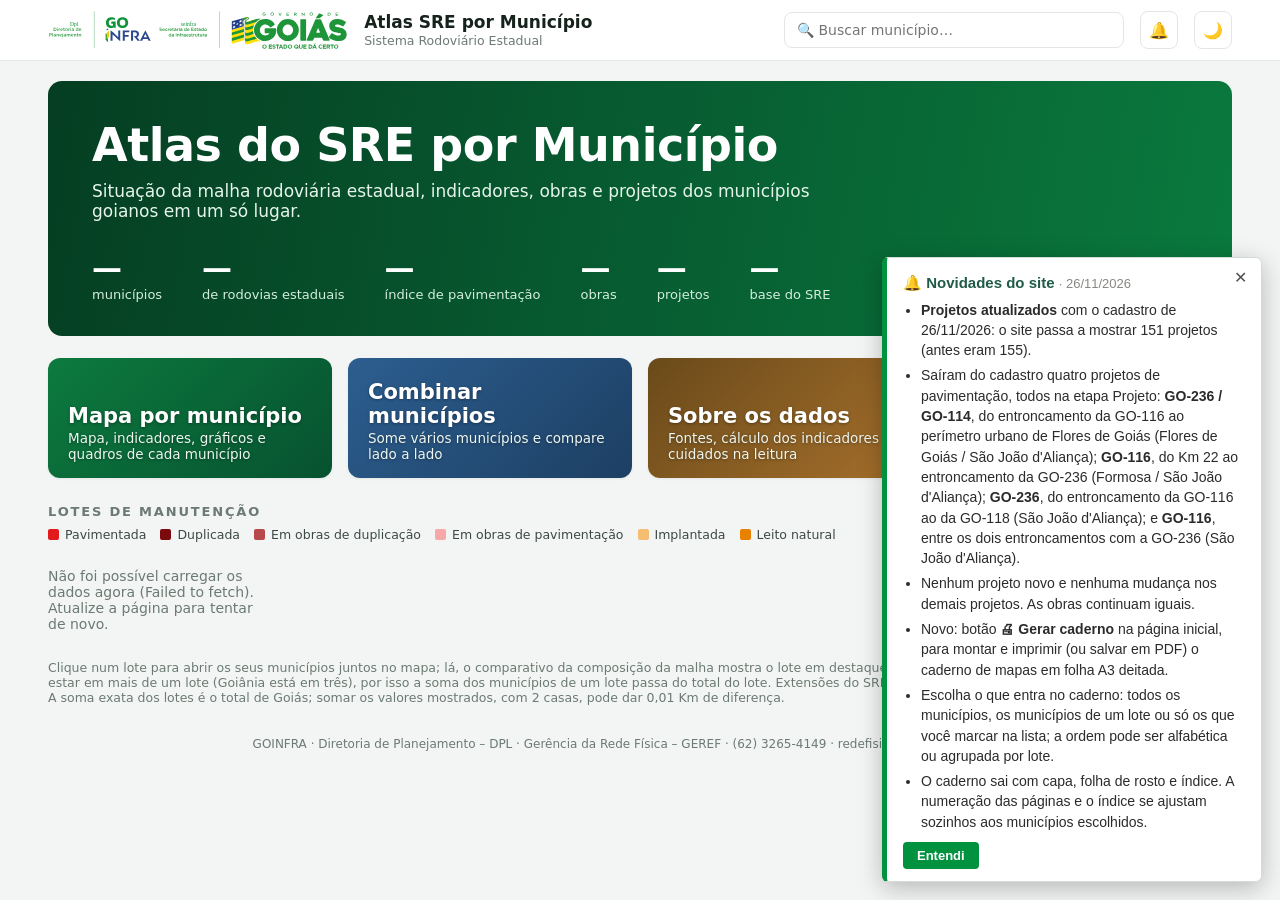
==== index.html @ 4f6c5c05 "Novidades: detalhe dos projetos de 26/11/2026" ====
<!doctype html>
<html lang="pt-BR">
<head>
<meta charset="utf-8">
<meta name="viewport" content="width=device-width, initial-scale=1">
<title>Atlas SRE por Município – GOINFRA</title>
<meta name="description" content="Sistema Rodoviário Estadual – SRE por município: situação da malha, indicadores, obras e projetos dos 246 municípios de Goiás, atualizado mensalmente.">
<link rel="icon" type="image/svg+xml" href="img/favicon.svg?v=1">
<meta name="theme-color" content="#00923f">
<meta property="og:type" content="website">
<meta property="og:locale" content="pt_BR">
<meta property="og:site_name" content="GOINFRA">
<meta property="og:title" content="Atlas SRE por Município – GOINFRA">
<meta property="og:description" content="Situação da malha rodoviária estadual, indicadores, obras e projetos de cada um dos 246 municípios de Goiás.">
<meta property="og:url" content="https://lucianogeopro.github.io/atlas-sre-painel/">
<meta property="og:image" content="https://lucianogeopro.github.io/atlas-sre-painel/img/capa.jpg">
<meta property="og:image:width" content="1902">
<meta property="og:image:height" content="1345">
<meta name="twitter:card" content="summary_large_image">
<link rel="stylesheet" href="inicio.css?v=2">
<!-- tema: sempre abre no claro; o escuro vale só enquanto a aba estiver aberta (sessionStorage) -->
<script>try { if (/tema=escuro/.test(location.search) || sessionStorage.getItem("painel-tema") === "escuro") document.documentElement.dataset.tema = "escuro"; } catch (e) {}</script>
<style>.atalhos{grid-template-columns:repeat(4,minmax(0,1fr))}.at-cad{background:linear-gradient(135deg,#5a2d82,#8a4fc0)}@media(max-width:900px){.atalhos{grid-template-columns:minmax(0,1fr)}}</style>
</head>
<body>
<!-- página inicial (18/11/2026), no modelo do painel do SIPLAWEB: números de Goiás, cartões por lote e atalhos -->
<header class="topo">
  <img src="img/logo.svg" alt="DPL · GOINFRA · SEINFRA · Governo de Goiás">
  <div class="marca">Atlas SRE por Município<small>Sistema Rodoviário Estadual</small></div>
  <div class="espaco"></div>
  <div class="busca-ini">
    <input id="q" type="search" placeholder="🔍 Buscar município…" autocomplete="off" aria-label="Buscar município">
    <ul id="sug" class="sug" role="listbox" hidden></ul>
  </div>
  <button id="novid-btn" class="tema" type="button" title="Novidades: histórico de atualizações do site" aria-label="Novidades do site">🔔</button>
  <button id="tema" class="tema" type="button" title="Alternar tema claro/escuro">🌙</button>
</header>

<section class="hero">
  <span class="hero-svg" id="heroSvg"></span>
  <div class="hero-conteudo">
    <h1>Atlas do SRE por Município</h1>
    <p>Situação da malha rodoviária estadual, indicadores, obras e projetos dos municípios goianos em um só lugar.</p>
    <div class="numeros">
      <div><b id="nMun">—</b><span>municípios</span></div>
      <div><b id="nKm">—</b><span>de rodovias estaduais</span></div>
      <div><b id="nIdx">—</b><span>índice de pavimentação</span></div>
      <div><b id="nObra">—</b><span>obras</span></div>
      <div><b id="nProj">—</b><span>projetos</span></div>
      <div><b id="nMes">—</b><span>base do SRE</span></div>
    </div>
  </div>
</section>

<main>
  <nav class="atalhos" aria-label="Atalhos">
    <a class="atalho at-mapa" href="mapa.html"><span class="at-svg" id="atSvgMapa"></span><div><b>Mapa por município</b><span>Mapa, indicadores, gráficos e quadros de cada município</span></div></a>
    <a class="atalho at-comb" href="mapa.html?combinar=1"><span class="at-svg" id="atSvg"></span><div><b>Combinar municípios</b><span>Some vários municípios e compare lado a lado</span></div></a>
    <a class="atalho at-sobre" href="mapa.html?sobre=1"><div><b>Sobre os dados</b><span>Fontes, cálculo dos indicadores e cuidados na leitura</span></div></a>
    <a class="atalho at-cad" href="caderno.html"><div><b>🖨 Gerar caderno</b><span>Monte e imprima o caderno com todos ou só os municípios escolhidos</span></div></a>
  </nav>

  <h2>Lotes de manutenção</h2>
  <div class="legenda-sit" id="legSit"></div>
  <nav class="grade" id="grade" aria-label="Lotes de manutenção"><p class="aguarde">Carregando…</p></nav>
  <p class="nota">Clique num lote para abrir os seus municípios juntos no mapa; lá, o comparativo da composição da malha mostra o lote
    em destaque, só com a malha dentro dele. Um município pode estar em mais de um lote (Goiânia está em três), por isso a soma dos
    municípios de um lote passa do total do lote. Extensões do SRE de <span class="mes-txt">…</span>:
    rodovias estaduais principais, sem planejadas. A soma exata dos lotes é o total de Goiás; somar os valores
    mostrados, com 2 casas, pode dar 0,01 Km de diferença.</p>
</main>
<div class="rodape">GOINFRA · Diretoria de Planejamento – DPL · Gerência da Rede Física – GEREF · (62) 3265-4149 · redefisica.goinfra@goias.gov.br</div>

<script src="inicio.js?v=3"></script>
<script src="novidades.js?v=32"></script>
</body>
</html>
---- inicio.css ----
/* página inicial do ATLAS_PAINEL (18/11/2026) — modelo do painel inicial do SIPLAWEB */
:root {
  --fundo: #f3f5f4; --sup: #fff; --borda: #e2e7e4; --tit: #16221c; --txt: #3c4943; --muted: #6b7a72; --verde: #00923f;
  --brand: #1f5b46; --sombra: 0 1px 3px rgba(16, 40, 28, .07); --sombra2: 0 8px 22px rgba(16, 40, 28, .14); --lote-bg: #eef3f0;
  --lote-go: #d5ddd8; --lote-sel: #00923f;
}
:root[data-tema=escuro] {
  --fundo: #121416; --sup: #1c1f21; --borda: #363a3d; --tit: #ecece7; --txt: #c9c9c3; --muted: #8b8a85; --brand: #6cc59a;
  --sombra: none; --sombra2: 0 8px 22px rgba(0, 0, 0, .5); --lote-bg: #24282a; --lote-go: #3a4043; --lote-sel: #3fbf78;
}
* { box-sizing: border-box; }
html, body { margin: 0; background: var(--fundo); color: var(--txt); font-family: "Segoe UI", Inter, system-ui, Arial, sans-serif; }
body { font-size: 14px; overflow-x: hidden; }

.topo { display: flex; align-items: center; gap: 16px; padding: 10px 48px; background: var(--sup); border-bottom: 1px solid var(--borda); }
.topo > img { height: 40px; width: auto; display: block; }
[data-tema=escuro] .topo > img { background: #fff; border-radius: 6px; padding: 3px 6px; }
.marca { font-size: 17px; font-weight: 700; color: var(--tit); line-height: 1.2; }
.marca small { display: block; font-size: 12.5px; font-weight: 500; color: var(--muted); }
.espaco { flex: 1; }
.busca-ini { position: relative; width: min(340px, 40vw); }
.busca-ini input { width: 100%; font: inherit; font-size: 14px; padding: 9px 12px; border: 1px solid var(--borda); border-radius: 8px;
  background: var(--sup); color: var(--tit); }
.busca-ini input:focus { outline: 2px solid var(--verde); border-color: transparent; }
.sug { position: absolute; z-index: 50; left: 0; right: 0; top: 100%; margin: 3px 0 0; padding: 4px 0; list-style: none; background: var(--sup);
  border: 1px solid var(--borda); border-radius: 8px; box-shadow: var(--sombra2); max-height: 320px; overflow-y: auto; }
.sug li { padding: 7px 12px; cursor: pointer; color: var(--tit); }
.sug li.ativo, .sug li:hover { background: var(--lote-bg); color: var(--verde); }
.sug li.nada { color: var(--muted); cursor: default; font-style: italic; }
.tema { width: 38px; height: 38px; border: 1px solid var(--borda); border-radius: 8px; background: var(--sup); cursor: pointer; font-size: 16px; }

/* faixa de destaque */
.hero { margin: 20px 48px 0; border-radius: 14px; overflow: hidden; color: #fff; position: relative;
  background: linear-gradient(100deg, #053e22 0%, #075c31 50%, #0a7a3d 100%); }
.hero-svg { position: absolute; right: 3%; top: -8%; bottom: -8%; width: 34%; opacity: .5; pointer-events: none; }
.hero-svg svg { width: 100%; height: 100%; }
.hero-conteudo { position: relative; padding: 40px 44px 34px; }
.hero h1 { margin: 0; font-size: 46px; font-weight: 800; letter-spacing: -.01em; line-height: 1.05; }
.hero p { margin: 12px 0 0; font-size: 17px; max-width: 760px; color: #e6f5ec; }
.numeros { display: flex; flex-wrap: wrap; gap: 14px 40px; margin-top: 30px; }
.numeros div { display: flex; flex-direction: column; }
.numeros b { font-size: 30px; font-weight: 800; line-height: 1.1; }
.numeros span { font-size: 13px; color: #d4eedd; margin-top: 3px; }

main { padding: 22px 48px 10px; }
h2 { margin: 26px 0 8px; font-size: 13px; font-weight: 700; letter-spacing: .14em; text-transform: uppercase; color: var(--muted); }

/* atalhos grandes */
.atalhos { display: grid; grid-template-columns: repeat(3, minmax(0, 1fr)); gap: 16px; }
.atalho { position: relative; min-height: 120px; display: flex; align-items: flex-end; padding: 16px 20px; border-radius: 12px; overflow: hidden;
  color: #fff; text-decoration: none; box-shadow: var(--sombra); transition: transform .15s, box-shadow .15s; }
.atalho:hover { transform: translateY(-2px); box-shadow: var(--sombra2); }
.atalho > div { position: relative; z-index: 1; display: flex; flex-direction: column; text-shadow: 0 1px 3px rgba(0,0,0,.35); }
.atalho b { font-size: 21px; font-weight: 800; }
.atalho span { font-size: 13.5px; color: #eef7f1; margin-top: 2px; }
.at-mapa { background: linear-gradient(135deg, #0c7a3e, #075230); }
.at-comb { background: linear-gradient(135deg, #2c5e8f, #1d3f63); }
.at-svg { position: absolute; right: -10px; top: -10px; bottom: -10px; width: 62%; opacity: .55; }
.at-svg svg { width: 100%; height: 100%; }
.at-sobre { background: linear-gradient(135deg, #6a4a1a, #a8712c); }

/* cartões dos lotes */
.legenda-sit { display: flex; flex-wrap: wrap; gap: 4px 14px; margin: 0 0 12px; font-size: 12.5px; }
.legenda-sit span { display: inline-flex; align-items: center; gap: 6px; }
.legenda-sit i { width: 11px; height: 11px; border-radius: 2px; display: inline-block; }
.grade { display: grid; grid-template-columns: repeat(auto-fill, minmax(190px, 1fr)); gap: 14px; }
.cartao { display: flex; flex-direction: column; background: var(--sup); border: 1px solid var(--borda); border-radius: 12px; overflow: hidden;
  color: inherit; text-decoration: none; box-shadow: var(--sombra); transition: transform .15s, box-shadow .15s; }
.cartao:hover { transform: translateY(-2px); box-shadow: var(--sombra2); }
.cartao .foto { position: relative; height: 112px; background: var(--lote-bg); }
.cartao .foto svg { position: absolute; inset: 8px; width: calc(100% - 16px); height: calc(100% - 16px); }
.cartao .sigla { position: absolute; left: 10px; top: 10px; z-index: 1; background: var(--sup); color: var(--verde); font-weight: 800;
  font-size: 11.5px; letter-spacing: .05em; padding: 3px 8px; border-radius: 6px; box-shadow: 0 1px 3px rgba(0,0,0,.15); }
.cartao .corpo { padding: 12px 14px 14px; display: flex; flex-direction: column; gap: 6px; flex: 1; }
.cartao .nome { font-size: 15.5px; font-weight: 700; color: var(--tit); }
.cartao .total { display: flex; align-items: baseline; gap: 6px; }
.cartao .total b { font-size: 19px; font-weight: 800; color: var(--tit); }
.cartao .total span, .cartao .mun { font-size: 12.5px; color: var(--muted); }
.cartao .idx { font-size: 12.5px; color: var(--txt); }
.cartao .barra { display: flex; height: 8px; border-radius: 4px; overflow: hidden; background: var(--lote-bg); margin-top: auto; }
.cartao .barra i { display: block; height: 100%; }
.aguarde { color: var(--muted); }
.nota { font-size: 12.5px; color: var(--muted); margin: 14px 0 0; }
.rodape { text-align: center; padding: 22px 48px 28px; font-size: 12px; color: var(--muted); }

@media (max-width: 1000px) {
  .topo, main { padding-left: 16px; padding-right: 16px; }
  .hero { margin: 16px 16px 0; }
  .atalhos { grid-template-columns: minmax(0, 1fr); }
  .hero h1 { font-size: 34px; }
}
@media (max-width: 640px) {
  .topo { flex-wrap: wrap; }
  .topo > img { height: 30px; }
  .espaco { display: none; }
  .busca-ini { order: 5; width: 100%; }
  .hero-conteudo { padding: 26px 22px; }
  .hero h1 { font-size: 28px; }
  .numeros { gap: 12px 24px; }
  .numeros b { font-size: 22px; }
  .grade { grid-template-columns: repeat(2, minmax(0, 1fr)); gap: 10px; }
  .rodape { padding: 18px 16px 24px; }
}
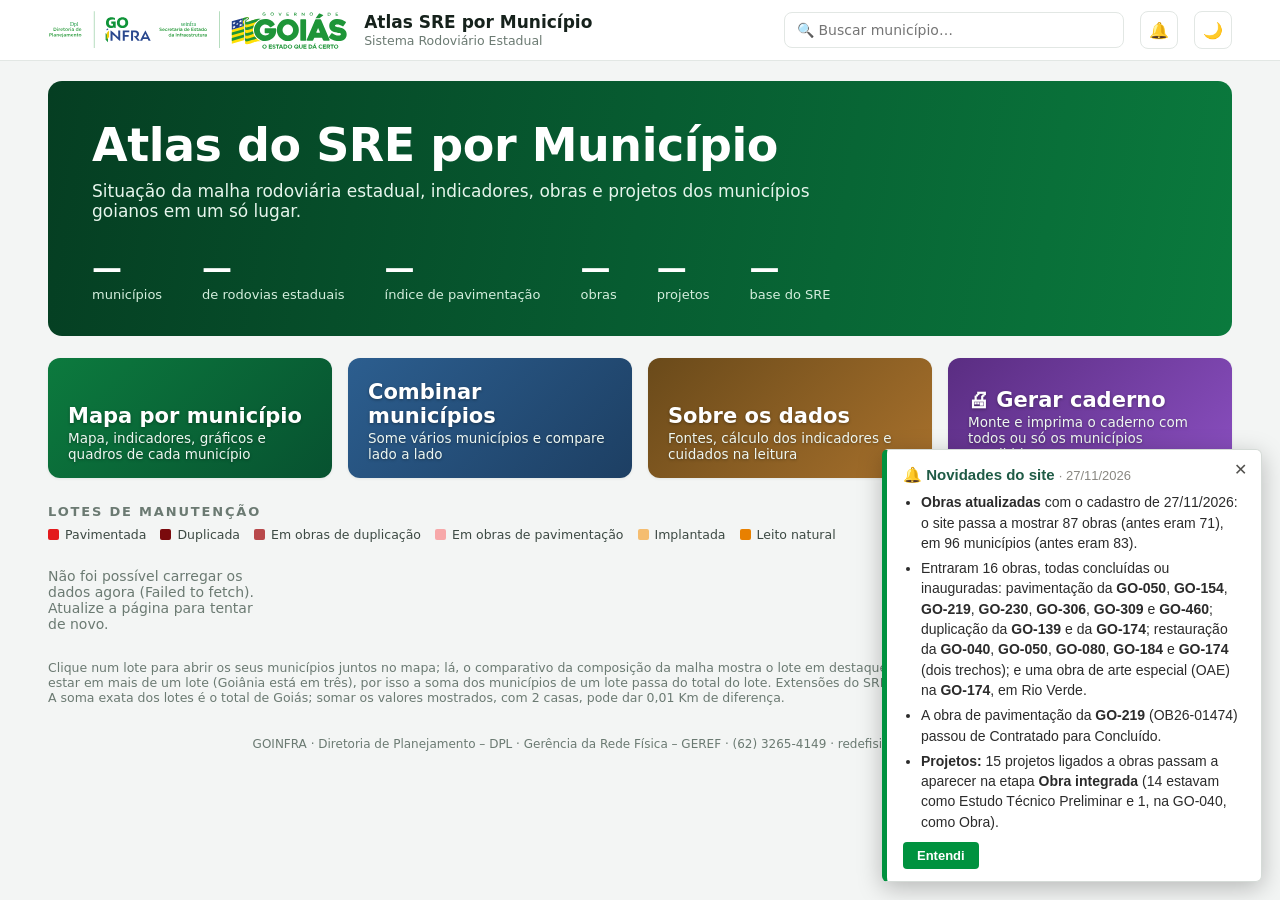
==== commit a2254fad: "Novidades 27/11/2026" ====
--- a/index.html
+++ b/index.html
@@ -72,6 +72,6 @@
 <div class="rodape">GOINFRA · Diretoria de Planejamento – DPL · Gerência da Rede Física – GEREF · (62) 3265-4149 · redefisica.goinfra@goias.gov.br</div>
 
 <script src="inicio.js?v=3"></script>
-<script src="novidades.js?v=32"></script>
+<script src="novidades.js?v=33"></script>
 </body>
 </html>
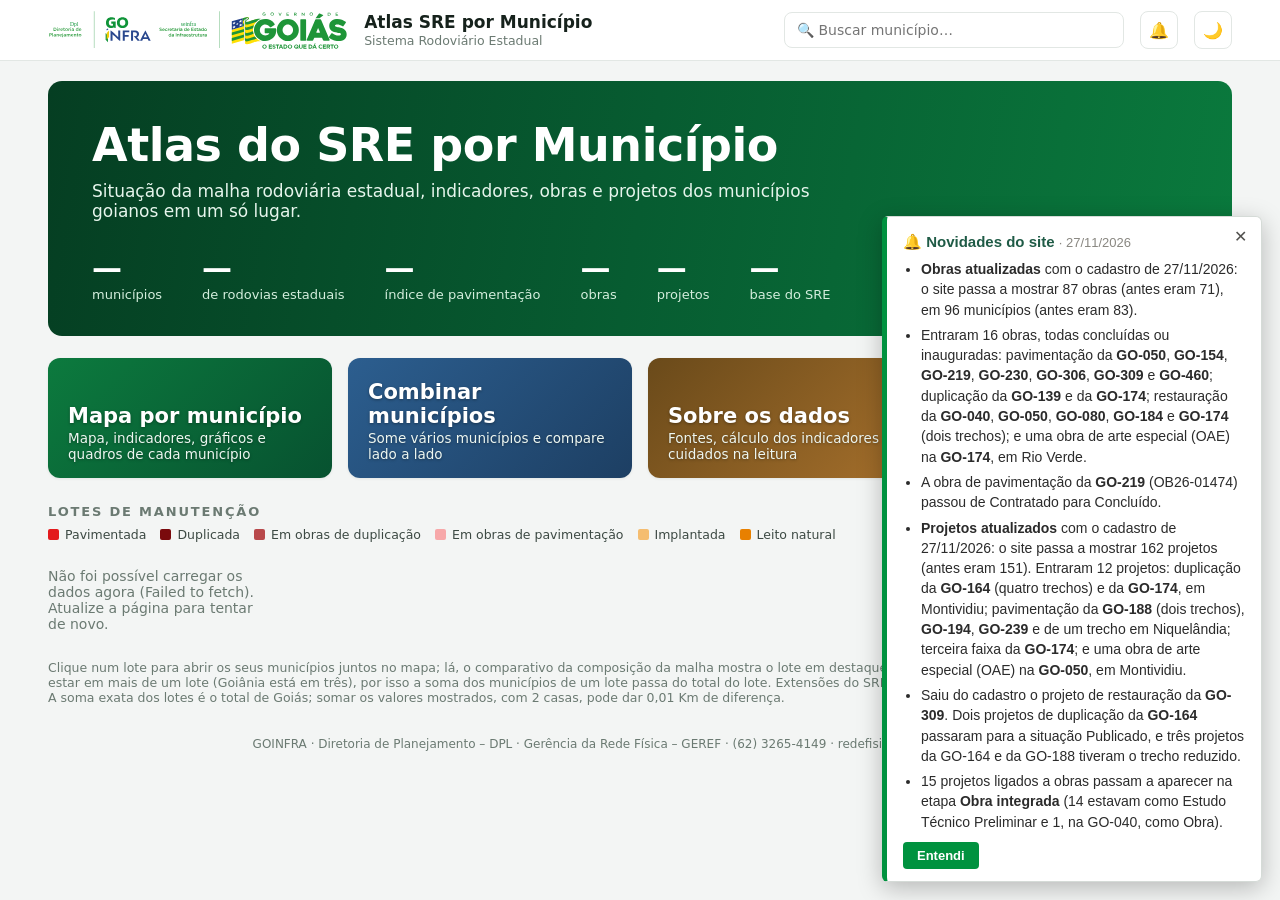
==== commit 38d2ae58: "Projetos: cadastro de 27/11/2026 (162)" ====
--- a/index.html
+++ b/index.html
@@ -72,6 +72,6 @@
 <div class="rodape">GOINFRA · Diretoria de Planejamento – DPL · Gerência da Rede Física – GEREF · (62) 3265-4149 · redefisica.goinfra@goias.gov.br</div>
 
 <script src="inicio.js?v=3"></script>
-<script src="novidades.js?v=33"></script>
+<script src="novidades.js?v=34"></script>
 </body>
 </html>
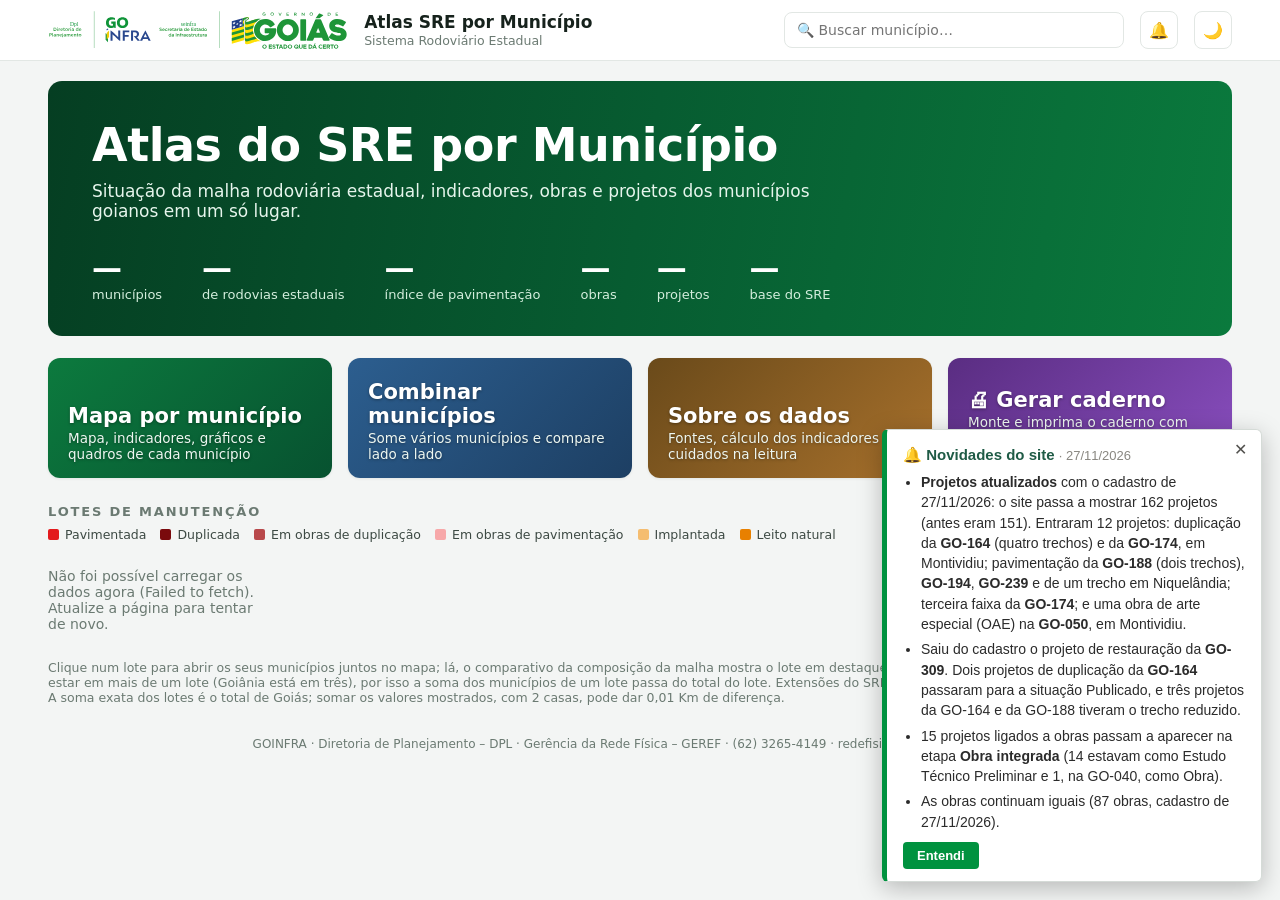
==== commit e2da6286: "Novidades: projetos DPJ 27/11/2026" ====
--- a/index.html
+++ b/index.html
@@ -72,6 +72,6 @@
 <div class="rodape">GOINFRA · Diretoria de Planejamento – DPL · Gerência da Rede Física – GEREF · (62) 3265-4149 · redefisica.goinfra@goias.gov.br</div>
 
 <script src="inicio.js?v=3"></script>
-<script src="novidades.js?v=34"></script>
+<script src="novidades.js?v=35"></script>
 </body>
 </html>
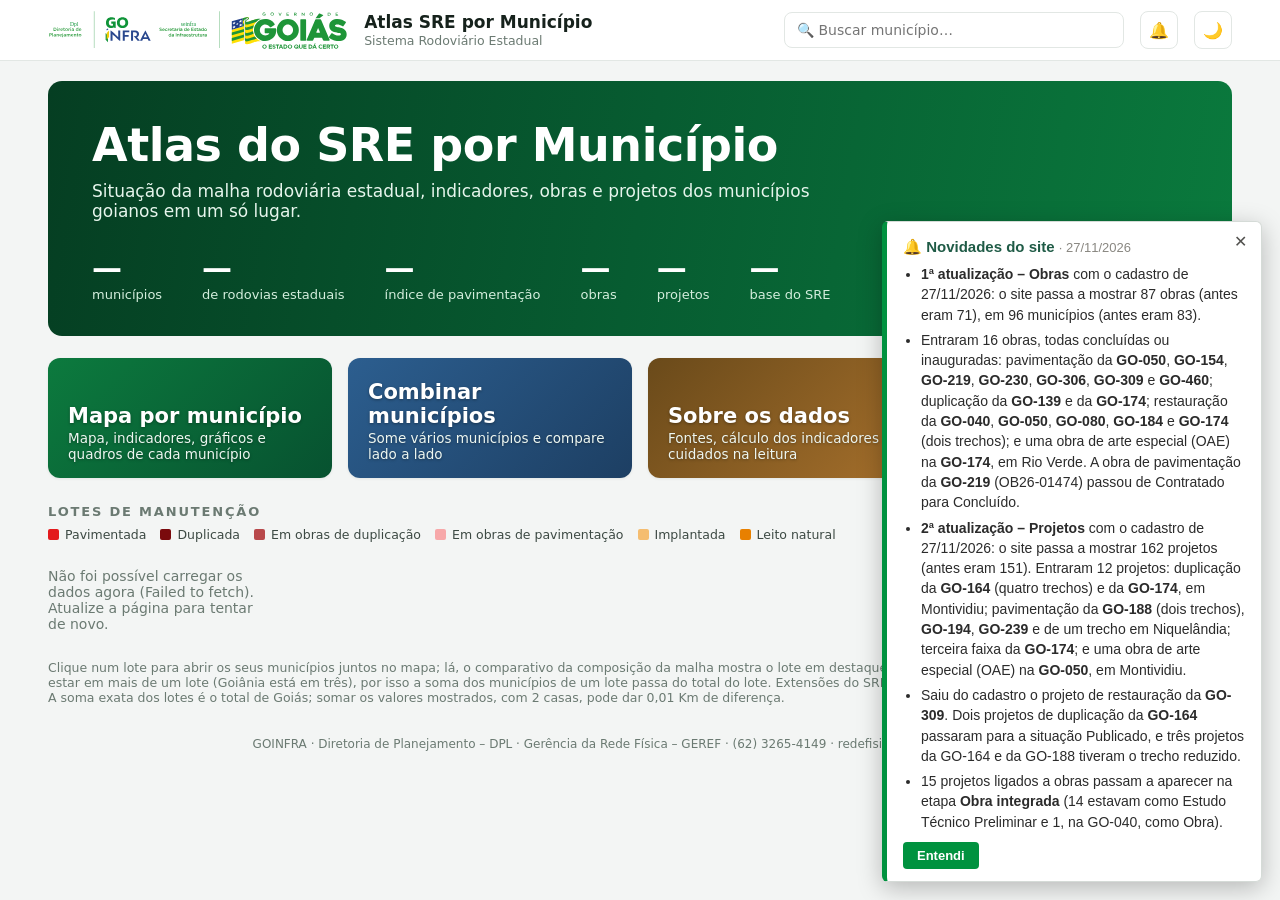
==== commit f181ac18: "Novidades 27/11/2026 em ordem" ====
--- a/index.html
+++ b/index.html
@@ -72,6 +72,6 @@
 <div class="rodape">GOINFRA · Diretoria de Planejamento – DPL · Gerência da Rede Física – GEREF · (62) 3265-4149 · redefisica.goinfra@goias.gov.br</div>
 
 <script src="inicio.js?v=3"></script>
-<script src="novidades.js?v=35"></script>
+<script src="novidades.js?v=36"></script>
 </body>
 </html>
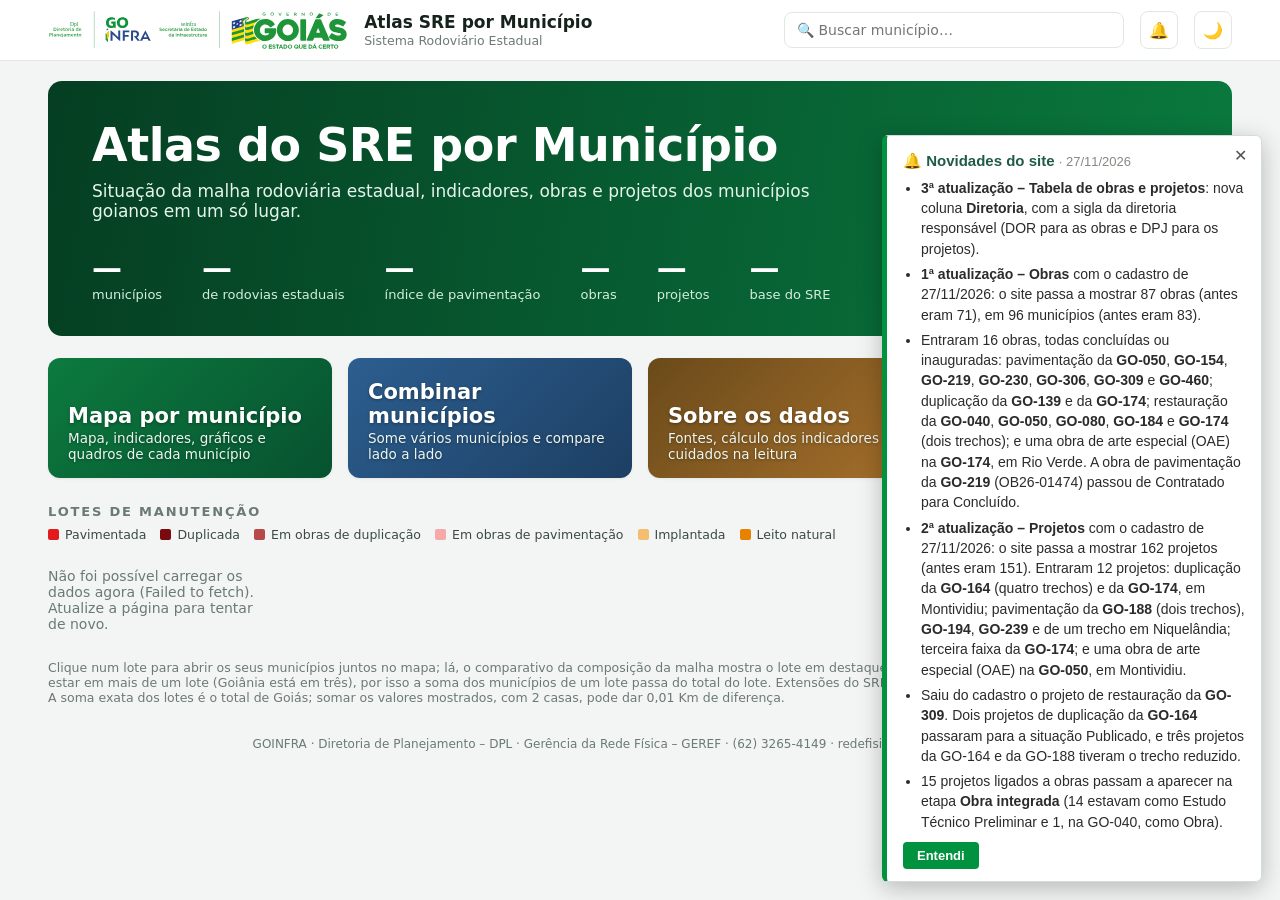
==== commit ff57c9fa: "Atlas SRE: index.html" ====
--- a/index.html
+++ b/index.html
@@ -72,6 +72,6 @@
 <div class="rodape">GOINFRA · Diretoria de Planejamento – DPL · Gerência da Rede Física – GEREF · (62) 3265-4149 · redefisica.goinfra@goias.gov.br</div>
 
 <script src="inicio.js?v=3"></script>
-<script src="novidades.js?v=36"></script>
+<script src="novidades.js?v=37"></script>
 </body>
 </html>
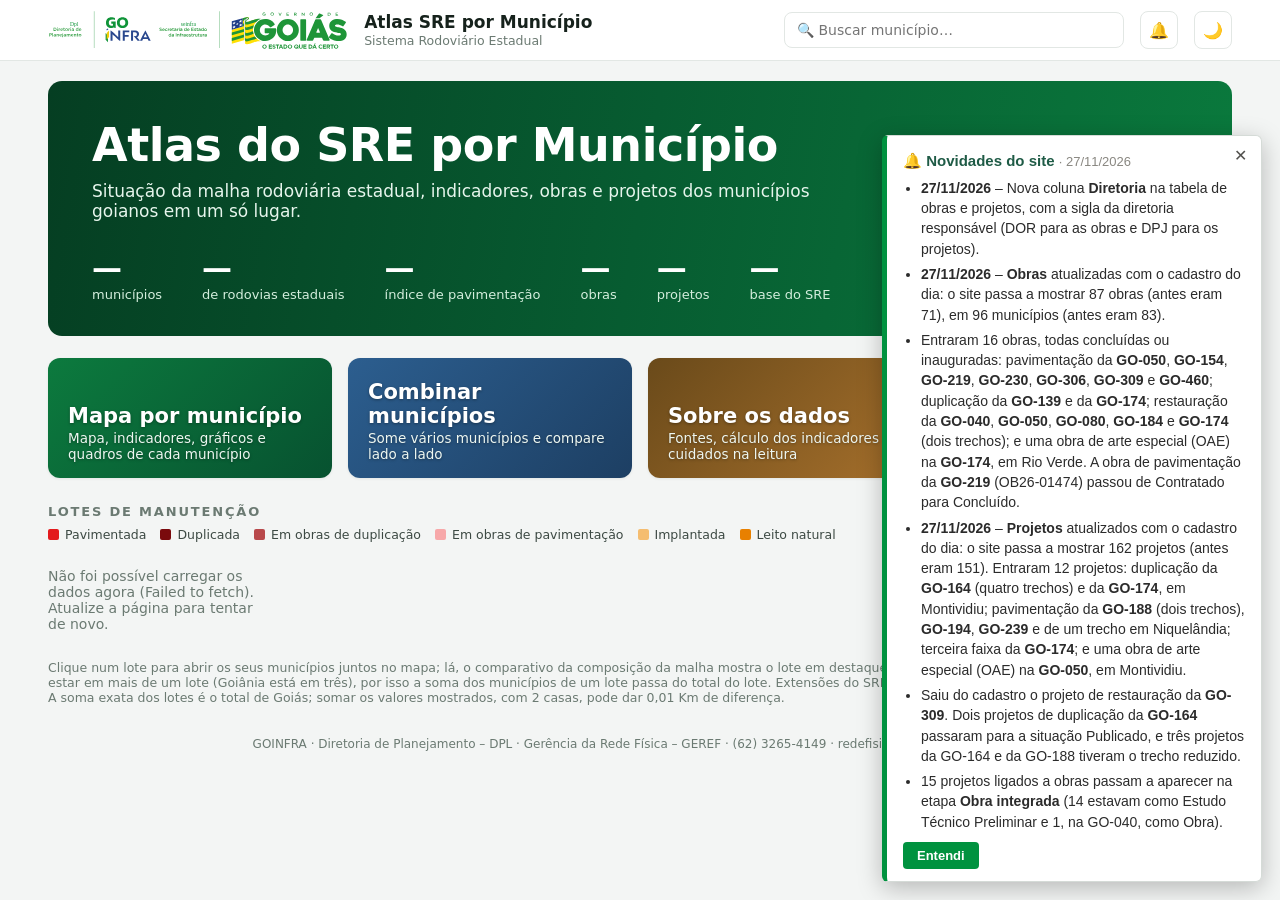
==== commit 072cc765: "Atlas SRE: index.html" ====
--- a/index.html
+++ b/index.html
@@ -72,6 +72,6 @@
 <div class="rodape">GOINFRA · Diretoria de Planejamento – DPL · Gerência da Rede Física – GEREF · (62) 3265-4149 · redefisica.goinfra@goias.gov.br</div>
 
 <script src="inicio.js?v=3"></script>
-<script src="novidades.js?v=37"></script>
+<script src="novidades.js?v=38"></script>
 </body>
 </html>
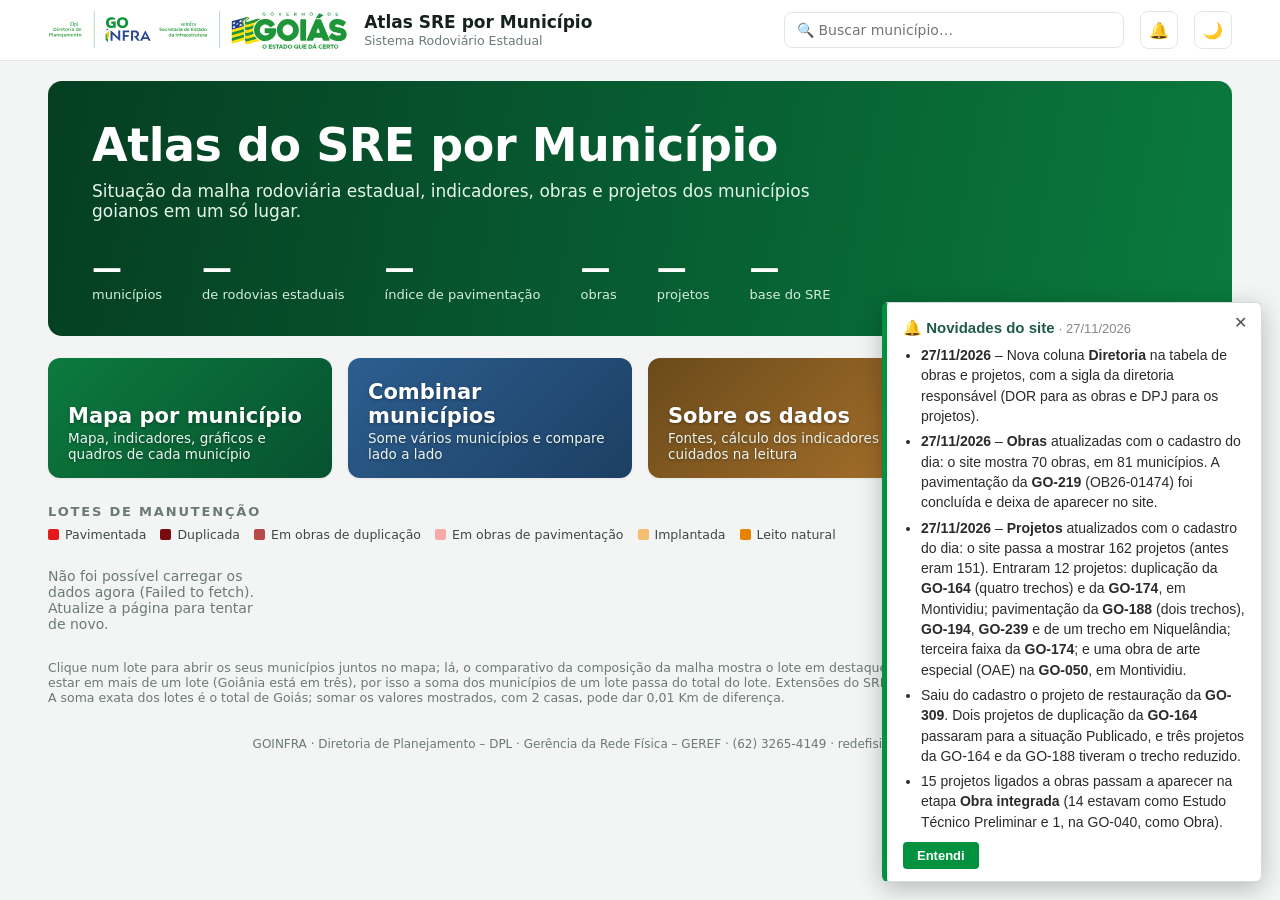
==== commit a9384ad0: "Atlas SRE: index.html" ====
--- a/index.html
+++ b/index.html
@@ -72,6 +72,6 @@
 <div class="rodape">GOINFRA · Diretoria de Planejamento – DPL · Gerência da Rede Física – GEREF · (62) 3265-4149 · redefisica.goinfra@goias.gov.br</div>
 
 <script src="inicio.js?v=3"></script>
-<script src="novidades.js?v=38"></script>
+<script src="novidades.js?v=39"></script>
 </body>
 </html>
